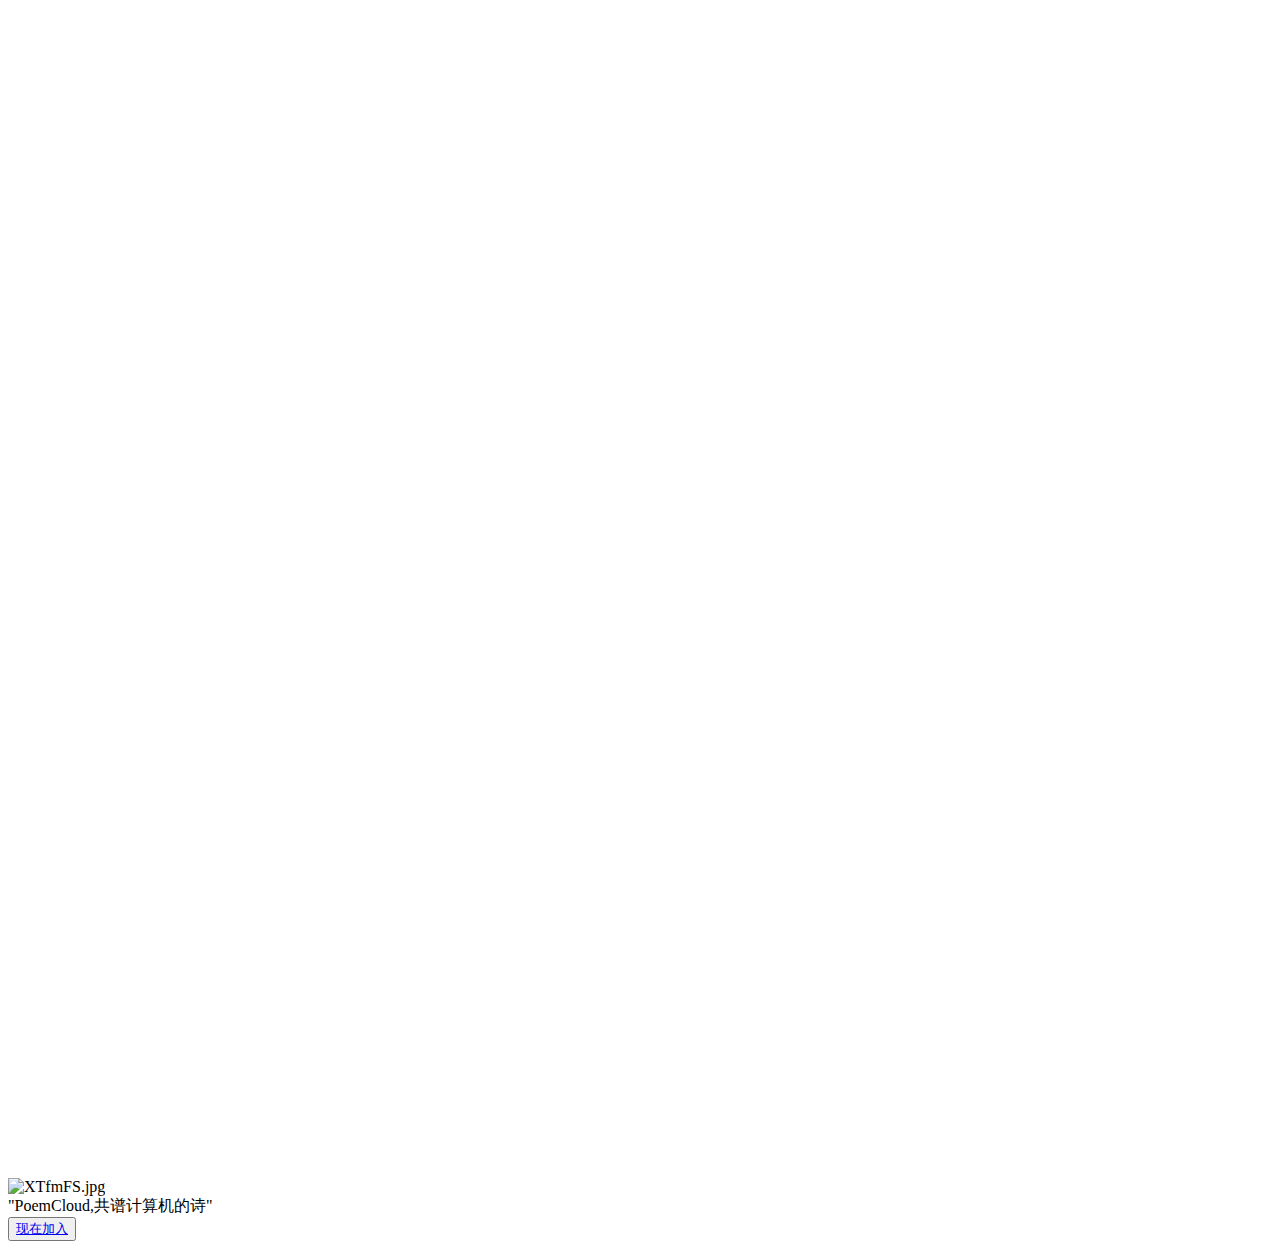
==== index.html @ 6cc9fa0d "Update index.html" ====
<!DOCTYPE html>
<html>
  <head>
    <link rel="shortcut icon" type="image/x-icon" href="/hydrogenMaple.ico?">
    <meta name="keywords" connect="PoemCloud">
    <meta name="describtion" connect="PoemCloud">
    <meta charset="utf-8">
    <title> PoemCloud </title>
  </head>
  <body>
    <div id="canvas_container" style="height: 100%; width: 100%;">
        <canvas id="background_drewer" width="1446" height="1166"></canvas>
    </div>
	  <img src="https://s1.ax1x.com/2022/06/15/XTfmFS.jpg" alt="XTfmFS.jpg" border="0" />
	  <div id="gradient">"PoemCloud,共谱计算机的诗"</div>
    <button id="button">
	    <a href="https://jq.qq.com/?_wv=1027&k=i4lsGoS9" target="_blank" class="black">现在加入</a>
    </button>
  </body>
</html>
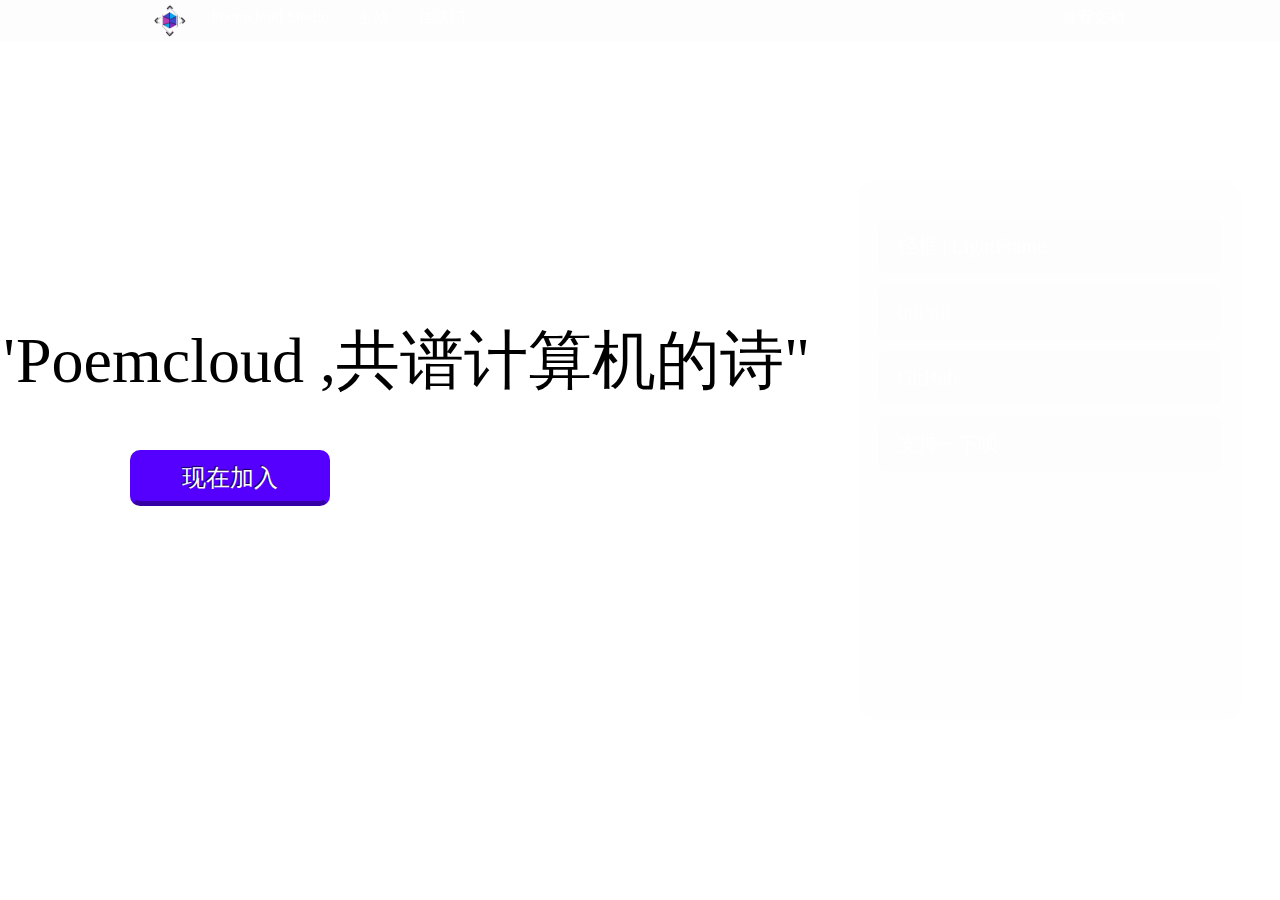
==== commit 57384010: "Update index.html" ====
--- a/index.html
+++ b/index.html
@@ -1,20 +1,58 @@
 <!DOCTYPE html>
 <html>
-  <head>
-    <link rel="shortcut icon" type="image/x-icon" href="/hydrogenMaple.ico?">
-    <meta name="keywords" connect="PoemCloud">
-    <meta name="describtion" connect="PoemCloud">
-    <meta charset="utf-8">
-    <title> PoemCloud </title>
-  </head>
-  <body>
-    <div id="canvas_container" style="height: 100%; width: 100%;">
-        <canvas id="background_drewer" width="1446" height="1166"></canvas>
-    </div>
-	  <img src="https://s1.ax1x.com/2022/06/15/XTfmFS.jpg" alt="XTfmFS.jpg" border="0" />
-	  <div id="gradient">"PoemCloud,共谱计算机的诗"</div>
-    <button id="button">
-	    <a href="https://jq.qq.com/?_wv=1027&k=i4lsGoS9" target="_blank" class="black">现在加入</a>
-    </button>
-  </body>
+
+<head>
+	<meta charset="UTF-8" />
+	<title>Poemcloud Studio</title>
+	<meta name="keywords" content="Poemcloud Studio" />
+	<meta name="description" content="Poemcloud的工作室" />
+	<link rel="icon" href="image/LOGO.png" />
+	<link rel="stylesheet" href="style/style.css" />
+	<script type="text/javascript" src="js/load.js"></script>
+	<link rel="stylesheet" href="creation/css/style.css" />
+
+</head>
+
+<body></body>
+<img src="http://dl.vertillusion.xyz/media/images/Vertillusion_Website/LitNight_mount.png" alt="" id="front-img">
+<div id="gradient">"Poemcloud ,共谱计算机的诗"</div>
+<button id="button">
+	<a href="https://jq.qq.com/?_wv=1027&k=gRffY0UM" target="_blank" class="white">现在加入</a>
+</button>
+</div>
+<div class="boxframe">
+	<div class="boxIframe">
+		<a href="https://lightframe.vertillusion.xyz">轻框 | LightFrame</a>
+	</div>
+	<div class="boxIframe">
+		<a href="https://space.bilibili.com/2065355854" target="_blank">bilibili</a>
+	</div>
+	<div class="boxIframe">
+		<a href="https://github.com/PnmrB" target="_blank">GitHub</a>
+	</div>
+	<div class="boxIframe">
+		<a href="https://afdian.net/@pnmr_hydrogenMaple" target="_blank">支持一下呗</a>
+	</div>
+</div>
+<div class="top">
+	<center>
+		<ul>
+			<li><img src="image/LOGO.png" width="32" height="32" /></li>
+			<li><a href="">Poemcloud Studio</a></li>
+			<li><a href="">主站</a></li>
+
+			<ri><a href="docs/index.html">查看文档</a></ri>
+			<li>
+				<a href="#">传送门</a>
+				<ul>
+					<li>
+						<a href="https://pnmrb.github.io/myself.html" style="color: #28e4da" ;>创作站</a>
+					</li>
+				</ul>
+			</li>
+		</ul>
+	</center>
+</div>
+</body>
+
 </html>
--- a/style/style.css
+++ b/style/style.css
@@ -0,0 +1,341 @@
+*{
+  margin: 0;
+  padding: 0;
+}
+body {
+  background:url("http://dl.vertillusion.xyz/media/images/Vertillusion_Website/LitNight_sky.png");
+  background-size: cover;
+  background-repeat: no-repeat;
+  background-attachment: fixed;
+  overflow: hidden;
+}
+#canvas_container{
+  position:absolute;
+  z-index: -1;
+
+}
+#front-img{
+  width: 100%;
+  position: fixed;
+  overflow: hidden;
+  bottom: 0;
+  
+}
+body,html{
+  height: 100%;
+}
+
+.top{
+  /* 设置宽度高度背景颜色 */
+  height: auto; /*高度改为自动高度*/
+  width:100%;
+  padding-top: 5px;
+  background:rgba(244,244,244,0.2);
+  position: fixed; /*固定在顶部*/
+  left:0;
+  top: 0;/*离顶部的距离为0*/
+  margin-bottom: 5px;
+  backdrop-filter:blur(4px);
+}
+.top ul {
+  /* 清除ul标签的默认样式 */
+  width: auto;
+  /*宽度也改为自动*/
+  list-style-type: none;
+  white-space: nowrap;
+  overflow: hidden;
+  margin-left: 12%;
+  /* margin-top: 0;          */
+  padding: 0;
+}
+
+.top li {
+  float: left;
+  /* 使li内容横向浮动，即横向排列  */
+  margin-right: 2%;
+  /* 两个li之间的距离*/
+  position: relative;
+  overflow: hidden;
+}
+
+.top li a {
+  /* 设置链接内容显示的格式*/
+  display: block;
+  /* 把链接显示为块元素可使整个链接区域可点击 */
+  color: white;
+  text-align: center;
+  padding: 3px;
+  overflow: hidden;
+  text-decoration: none;
+  /* 去除下划线 */
+}
+
+.top li a:hover {
+  /*background-color: #111;*/
+  -webkit-animation: scaleDraw 5s ease-in-out infinite;
+}
+
+.top ul li ul {
+  /* 设置二级菜单 */
+  margin-left: -0.2px;
+  border-radius: 15px;
+  background: rgba(60, 60, 60, 0.7);
+  position: relative;
+  display: none;
+  /* 默认隐藏二级菜单的内容 */
+}
+
+.top ul li ul li {
+  /* 二级菜单li内容的显示 */
+
+  float: none;
+  text-align: center;
+}
+
+.top ul li:hover ul {
+  /* 鼠标选中二级菜单内容时 */
+  animation: fade-in;
+  /*动画名称*/
+  animation-duration: 0.6s;
+  /*动画持续时间*/
+  -webkit-animation: fade-in 0.6s;
+  /*针对webkit内核*/
+  display: block;
+}
+
+.top ri {
+  float: right;
+  /* 使li内容横向浮动，即横向排列  */
+  margin-right: 13.5%;
+  /* 两个li之间的距离*/
+  position: relative;
+  overflow: hidden;
+}
+
+.top ri a {
+  /* 设置链接内容显示的格式*/
+  display: block;
+  /*把链接显示为块元素可使整个链接区域可点击 */
+  color: white;
+  text-align: center;
+  padding: 3px;
+  overflow: hidden;
+  text-decoration: none;
+  /* 去除下划线 */
+}
+
+.top ri a:hover {
+  -webkit-animation: scaleDraw 5s ease-in-out infinite;
+}
+
+
+input {
+  overflow: hidden;
+  width: 0;
+  height: 0;
+}
+.boxframe {
+  backdrop-filter: blur(10px);
+  position: absolute;
+  width: 30%;
+  height: 60%;
+  padding: 20px;
+  border-radius: 20px;
+  background: rgba(244, 244, 244, 0.1);
+  top: 50%;
+  right: 0%;
+  transform: translate(-10%, -50%);
+}
+
+.boxIframe {
+  /*backdrop-filter:blur(0px);*/
+  display: block;
+  position: relative;
+  font-size: 20px;
+  color: rgba(244, 244, 244, 1);
+  width: 100%;
+  height: 10% + 2;
+  vertical-align: middle;
+  line-height: 80%;
+  padding: 20px;
+  border-radius: 10px;
+  background: rgba(244, 244, 244, 0.1);
+  top: 8px;
+  margin-top: 10px;
+  /*top:50%;
+right:0%;
+transform: translate(-10%, -50%);*/
+}
+.white {
+  -webkit-text-decoration: none;
+  text-decoration: none;
+  color: #fff;
+}
+
+.white_B {
+  -webkit-text-decoration: none;
+  text-decoration: none;
+  position: absolute;
+  bottom: 40px;
+  left: 47.5%;
+  color: #fff;
+}
+
+#button {
+  font-family: "Gill Sans", "Gill Sans MT", Calibri, sans-serif;
+  position: absolute;
+  font-size: 1.5em;
+  text-transform: uppercase;
+  padding: 7px 20px;
+  left: 230px;
+  width: 200px;
+  margin-left: -100px;
+  top: 50%;
+  border-radius: 10px;
+  color: white;
+  text-shadow: -1px -1px 1px rgba(0, 0, 0, 0.8);
+  border: 5px solid transparent;
+  border-bottom-color: rgba(0, 0, 0, 0.35);
+  background: hsla(260, 100%, 50%, 1);
+  cursor: pointer;
+  -webkit-text-decoration: none;
+  text-decoration: none;
+  animation: pulse 1s infinite alternate;
+  transition: background 0.4s, border 0.2s, margin 0.2s;
+}
+
+#button:hover {
+  background: hsla(220, 100%, 60%, 1);
+  margin-top: -1px;
+
+  animation: none;
+}
+
+#button:active {
+  border-bottom-width: 0;
+  margin-top: 5px;
+}
+
+@keyframes pulse {
+  0% {
+    margin-top: 0px;
+  }
+
+  100% {
+    margin-top: 6px;
+  }
+}
+
+#gradient {
+  animation: change 5s infinite;
+  font-weight: 100;
+  font-family: Arial, Verdana, Sans-serif, HelveticaNeue LT 33 ThinEx;
+  -webkit-font-family: Arial, Verdana, Sans-serif, HelveticaNeue LT 33 ThinEx;
+}
+
+@keyframes change {
+  0% {
+    color: #ffffff;
+  }
+
+  50% {
+    color: #d0d0d0;
+  }
+
+  100% {
+    color: #ffffff;
+  }
+}
+@keyframes scaleDraw {
+  /*定义关键帧、scaleDrew是需要绑定到选择器的关键帧名称*/
+  0% {
+    transform: scale(1);
+    /*开始为原始大小*/
+  }
+
+  25% {
+    transform: scale(1.1);
+    /*放大1.1倍*/
+  }
+
+  50% {
+    transform: scale(1);
+  }
+
+  75% {
+    transform: scale(1.1);
+  }
+}
+
+ul li ul {
+  position: relative;
+  min-height: 5%;
+  font-family: "Helvetica Neue", "Segoe UI", Arial, sans-serif;
+  font-size: 17px;
+  line-height: 4;
+  -webkit-font-smoothing: antialiased;
+  -moz-osx-font-smoothing: grayscale;
+}
+#gradient {
+  overflow: hidden;
+  position: absolute;
+  left: 400px;
+  top: 40%;
+  font-size: 64px;
+  float: left;
+  /* 设置元素的相对于自身的偏移度为负50%(也就是元素自身尺寸的一半)*/
+  transform: translate(-50%, -50%);
+}
+
+@media (max-width: 1000px) {
+  box2 {
+    left: 34%;
+    font-size: 50px;
+  }
+
+  @keyframes fade-in {
+    0% {
+      opacity: 0;
+    }
+
+    /*过渡状态 透明度为0*/
+    40% {
+      opacity: 0;
+    }
+
+    /*过渡状态 透明度为0*/
+    100% {
+      opacity: 1;
+    }
+
+    /*结束状态 透明度为1*/
+  }
+
+  @-webkit-keyframes fade-in {
+    /*针对webkit内核*/
+    0% {
+      opacity: 0;
+    }
+
+    /*过渡状态 透明度为0*/
+    40% {
+      opacity: 0;
+    }
+
+    100% {
+      opacity: 1;
+    }
+  }
+
+  @keyframes move-appear {
+    from {
+      transform: translate(0, -10%);
+      opacity: 0;
+    }
+
+    to {
+      transform: translate(0, 0);
+      opacity: 1;
+    }
+  }
+}
--- a/creation/css/style.css
+++ b/creation/css/style.css
@@ -0,0 +1,135 @@
+*, *::before, *::after {
+  box-sizing: border-box;
+}
+a{text-decoration: none;color:#fff}   
+a:visited{text-decoration: none; color:#fff}    
+a:hover {text-decoration: none;color:#7493E4}    
+a:active{text-decoration:none;color:#fff}    
+.honeycomb {
+  display: flex;
+  flex-wrap: wrap;
+  list-style: none;
+  justify-content: center;
+  align-items: center;
+  max-width: 1200px;
+  margin: 0 auto;
+  padding: 0;
+  -webkit-transform: translateY(34.375px);
+          transform: translateY(34.375px);
+}
+.honeycomb-cell {
+  flex: 0 1 250px;
+  max-width: 250px;
+  height: 137.5px;
+  margin: 65.4761904762px 12.5px 25px;
+  position: relative;
+  padding: 0.5em;
+  text-align: center;
+  z-index: 1;
+}
+.honeycomb-cell__title {
+  height: 100%;
+  display: flex;
+  flex-direction: column;
+  justify-content: center;
+  -webkit-hyphens: auto;
+      -ms-hyphens: auto;
+          hyphens: auto;
+  word-break: break-word;
+  text-transform: uppercase;
+  color: #fff;
+  font-weight: 700;
+  font-size: 1.75em;
+  transition: opacity 350ms;
+}
+.honeycomb-cell__title > small {
+  font-weight: 300;
+  margin-top: 0.25em;
+}
+.honeycomb-cell__image {
+  -o-object-fit: cover;
+     object-fit: cover;
+  -o-object-position: center;
+     object-position: center;
+}
+.honeycomb-cell::before, .honeycomb-cell::after {
+  content: '';
+}
+.honeycomb-cell::before, .honeycomb-cell::after, .honeycomb-cell__image {
+  top: -50%;
+  left: 0;
+  width: 100%;
+  height: 200%;
+  display: block;
+  position: absolute;
+  -webkit-clip-path: polygon(50% 0%, 100% 25%, 100% 75%, 50% 100%, 0% 75%, 0% 25%);
+          clip-path: polygon(50% 0%, 100% 25%, 100% 75%, 50% 100%, 0% 75%, 0% 25%);
+  z-index: -1;
+}
+.honeycomb-cell::before {
+  background: #fff;
+  -webkit-transform: scale(1.055);
+          transform: scale(1.055);
+}
+.honeycomb-cell::after {
+  background: #798EA4;
+  opacity: 0.5;
+  transition: opacity 350ms;
+}
+.honeycomb-cell:hover .honeycomb-cell__title {
+  opacity: 0.75;
+}
+.honeycomb-cell:hover::before {
+  background: #603CBA;
+}
+.honeycomb-cell:hover::after {
+  opacity: 0;
+}
+.honeycomb__placeholder {
+  display: none;
+  opacity: 0;
+  width: 250px;
+  margin: 0 12.5px;
+}
+
+@media (max-width: 550px) {
+  .honeycomb-cell {
+    margin: 81.25px 25px;
+  }
+}
+@media (min-width: 550px) and (max-width: 825px) {
+  .honeycomb-cell:nth-child(3n) {
+    margin-right: calc(50% - 125px);
+    margin-left: calc(50% - 125px);
+  }
+
+  .honeycomb__placeholder:nth-child(3n + 5) {
+    display: block;
+  }
+}
+@media (min-width: 825px) and (max-width: 1100px) {
+  .honeycomb-cell:nth-child(5n + 4) {
+    margin-left: calc(50% - 275px);
+  }
+
+  .honeycomb-cell:nth-child(5n + 5) {
+    margin-right: calc(50% - 275px);
+  }
+
+  .honeycomb__placeholder:nth-child(5n), .honeycomb__placeholder:nth-child(5n + 3) {
+    display: block;
+  }
+}
+@media (min-width: 1100px) {
+  .honeycomb-cell:nth-child(7n + 5) {
+    margin-left: calc(50% - 400px);
+  }
+
+  .honeycomb-cell:nth-child(7n + 7), .honeycomb-cell:nth-child(7n + 5):nth-last-child(2) {
+    margin-right: calc(50% - 400px);
+  }
+
+  .honeycomb__placeholder:nth-child(7n + 7), .honeycomb__placeholder:nth-child(7n + 9), .honeycomb__placeholder:nth-child(7n + 11) {
+    display: block;
+  }
+}
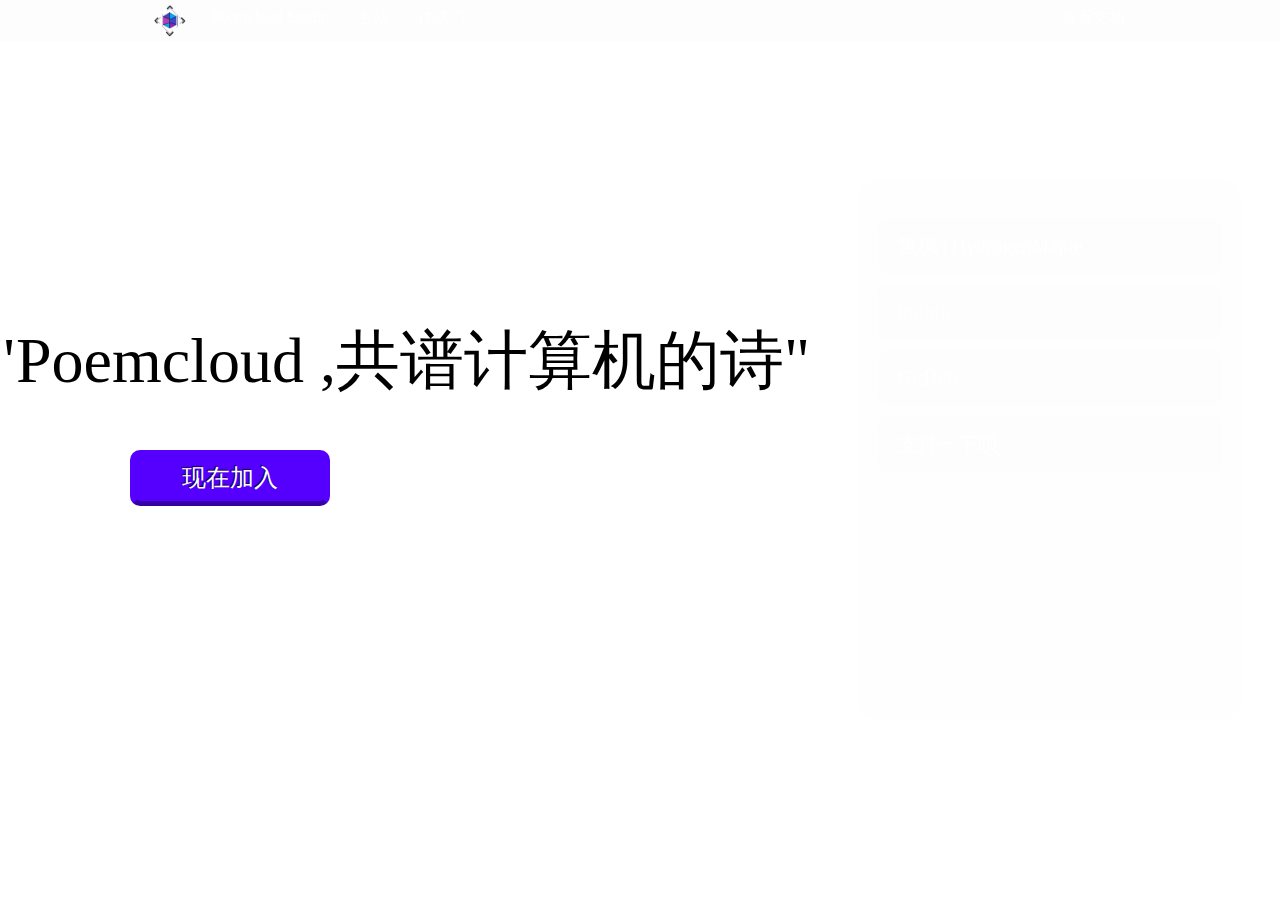
==== commit af36b64f: "Update index.html" ====
--- a/index.html
+++ b/index.html
@@ -22,7 +22,7 @@
 </div>
 <div class="boxframe">
 	<div class="boxIframe">
-		<a href="https://lightframe.vertillusion.xyz">轻框 | LightFrame</a>
+		<a href="/HydrogenMaple">氢枫 | HydrogenMaple</a>
 	</div>
 	<div class="boxIframe">
 		<a href="https://space.bilibili.com/2065355854" target="_blank">bilibili</a>
@@ -48,6 +48,9 @@
 					<li>
 						<a href="https://pnmrb.github.io/myself.html" style="color: #28e4da" ;>创作站</a>
 					</li>
+					<li>
+						<a href="miscellaneous/paperMC.html" style="color: #5f16e4" ;>paperMC</a>
+					</li>
 				</ul>
 			</li>
 		</ul>
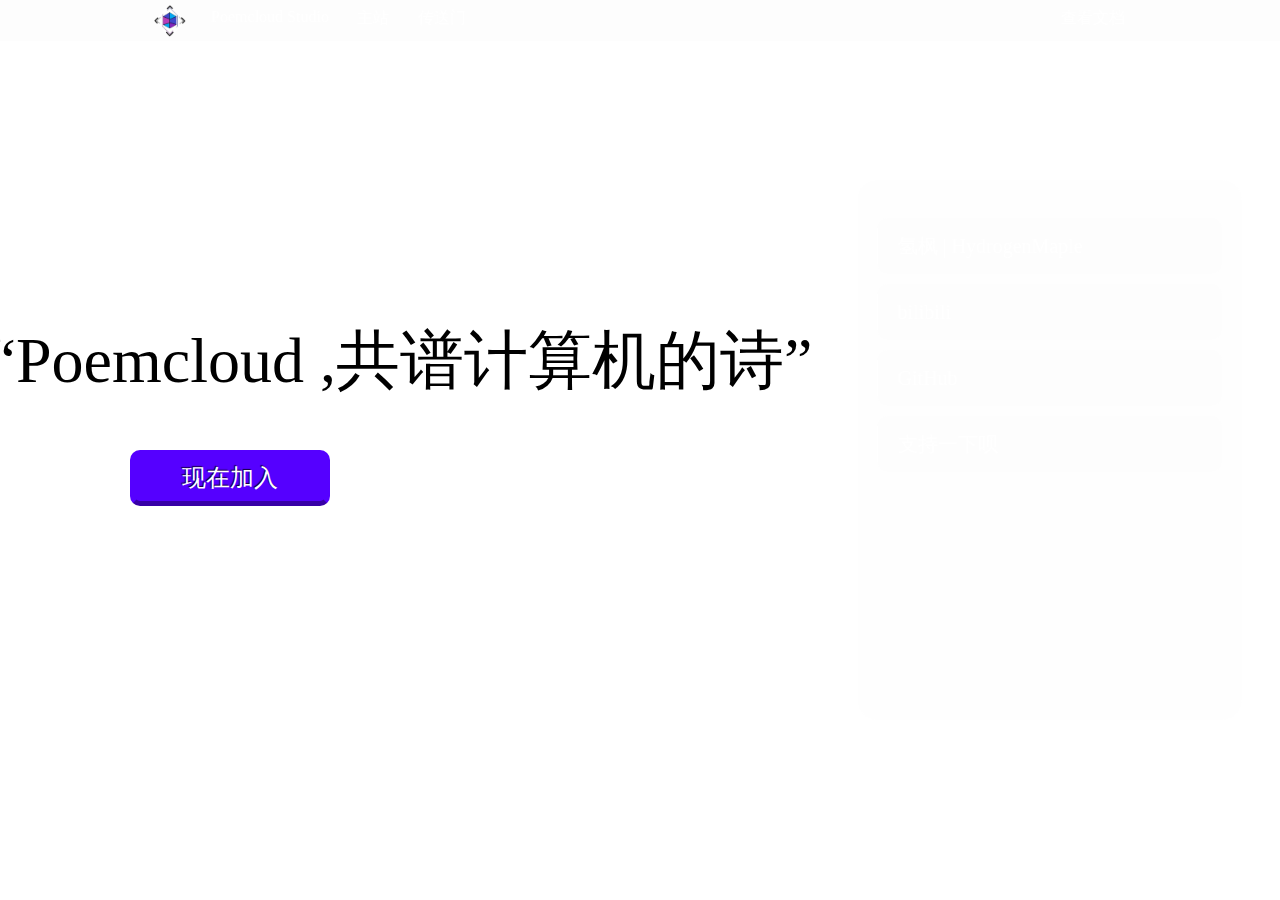
==== commit 1d4d7e88: "Update index.html" ====
--- a/index.html
+++ b/index.html
@@ -15,7 +15,7 @@
 
 <body></body>
 <img src="http://dl.vertillusion.xyz/media/images/Vertillusion_Website/LitNight_mount.png" alt="" id="front-img">
-<div id="gradient">"Poemcloud ,共谱计算机的诗"</div>
+<div id="gradient">“Poemcloud ,共谱计算机的诗”</div>
 <button id="button">
 	<a href="https://jq.qq.com/?_wv=1027&k=gRffY0UM" target="_blank" class="white">现在加入</a>
 </button>
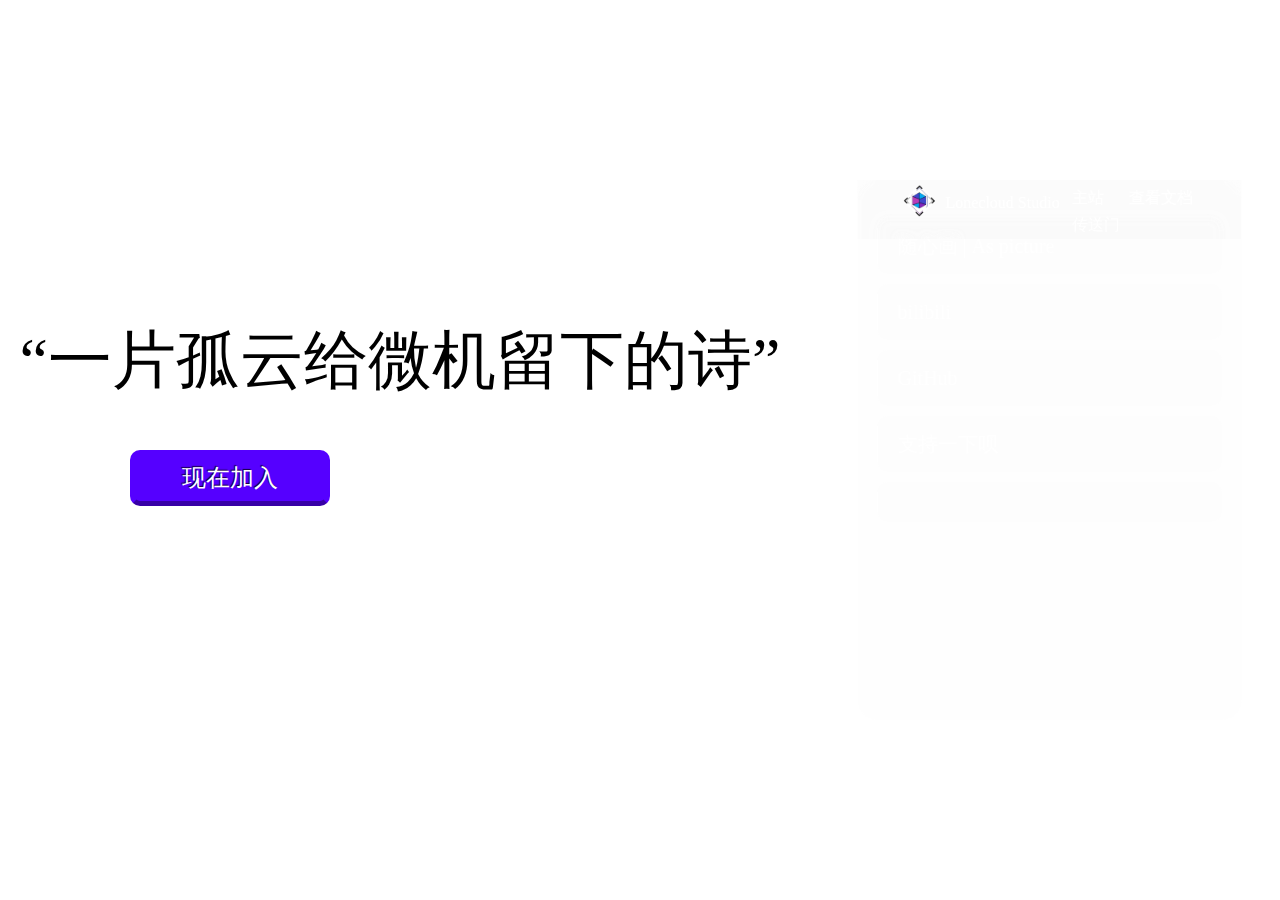
==== commit ea234084: "Update index.html" ====
--- a/index.html
+++ b/index.html
@@ -3,9 +3,9 @@
 
 <head>
 	<meta charset="UTF-8" />
-	<title>Poemcloud Studio</title>
-	<meta name="keywords" content="Poemcloud Studio" />
-	<meta name="description" content="Poemcloud的工作室" />
+	<title>Lonecloud Studio</title>
+	<meta name="keywords" content="Lonecloud Studio" />
+	<meta name="description" content="Lonecloud的工作室" />
 	<link rel="icon" href="image/LOGO.png" />
 	<link rel="stylesheet" href="style/style.css" />
 	<script type="text/javascript" src="js/load.js"></script>
@@ -13,16 +13,15 @@
 
 </head>
 
-<body></body>
-<img src="http://dl.vertillusion.xyz/media/images/Vertillusion_Website/LitNight_mount.png" alt="" id="front-img">
-<div id="gradient">“Poemcloud ,共谱计算机的诗”</div>
+<body>
+<img src="/image/R-C.png" alt="" id="front-img">
+<div id="gradient">“一片孤云给微机留下的诗”</div>
 <button id="button">
 	<a href="https://jq.qq.com/?_wv=1027&k=gRffY0UM" target="_blank" class="white">现在加入</a>
 </button>
-</div>
 <div class="boxframe">
 	<div class="boxIframe">
-		<a href="/HydrogenMaple">氢枫 | HydrogenMaple</a>
+		<a href="/As_picture">随心画 | As picture</a>
 	</div>
 	<div class="boxIframe">
 		<a href="https://space.bilibili.com/2065355854" target="_blank">bilibili</a>
@@ -31,14 +30,16 @@
 		<a href="https://github.com/PnmrB" target="_blank">GitHub</a>
 	</div>
 	<div class="boxIframe">
-		<a href="https://afdian.net/@pnmr_hydrogenMaple" target="_blank">支持一下呗</a>
+		<a href="https://afdian.net/@a-lonecloud" target="_blank">支持一下呗</a>
 	</div>
+	<div class="boxIframe">
+		<a href="/CoCloud">
 </div>
 <div class="top">
 	<center>
 		<ul>
 			<li><img src="image/LOGO.png" width="32" height="32" /></li>
-			<li><a href="">Poemcloud Studio</a></li>
+			<li><a href="">Lonecloud Studio</a></li>
 			<li><a href="">主站</a></li>
 
 			<ri><a href="docs/index.html">查看文档</a></ri>
@@ -46,7 +47,7 @@
 				<a href="#">传送门</a>
 				<ul>
 					<li>
-						<a href="https://pnmrb.github.io/myself.html" style="color: #28e4da" ;>创作站</a>
+						<a href="myself.html" style="color: #28e4da" ;>创作站</a>
 					</li>
 					<li>
 						<a href="miscellaneous/paperMC.html" style="color: #5f16e4" ;>paperMC</a>
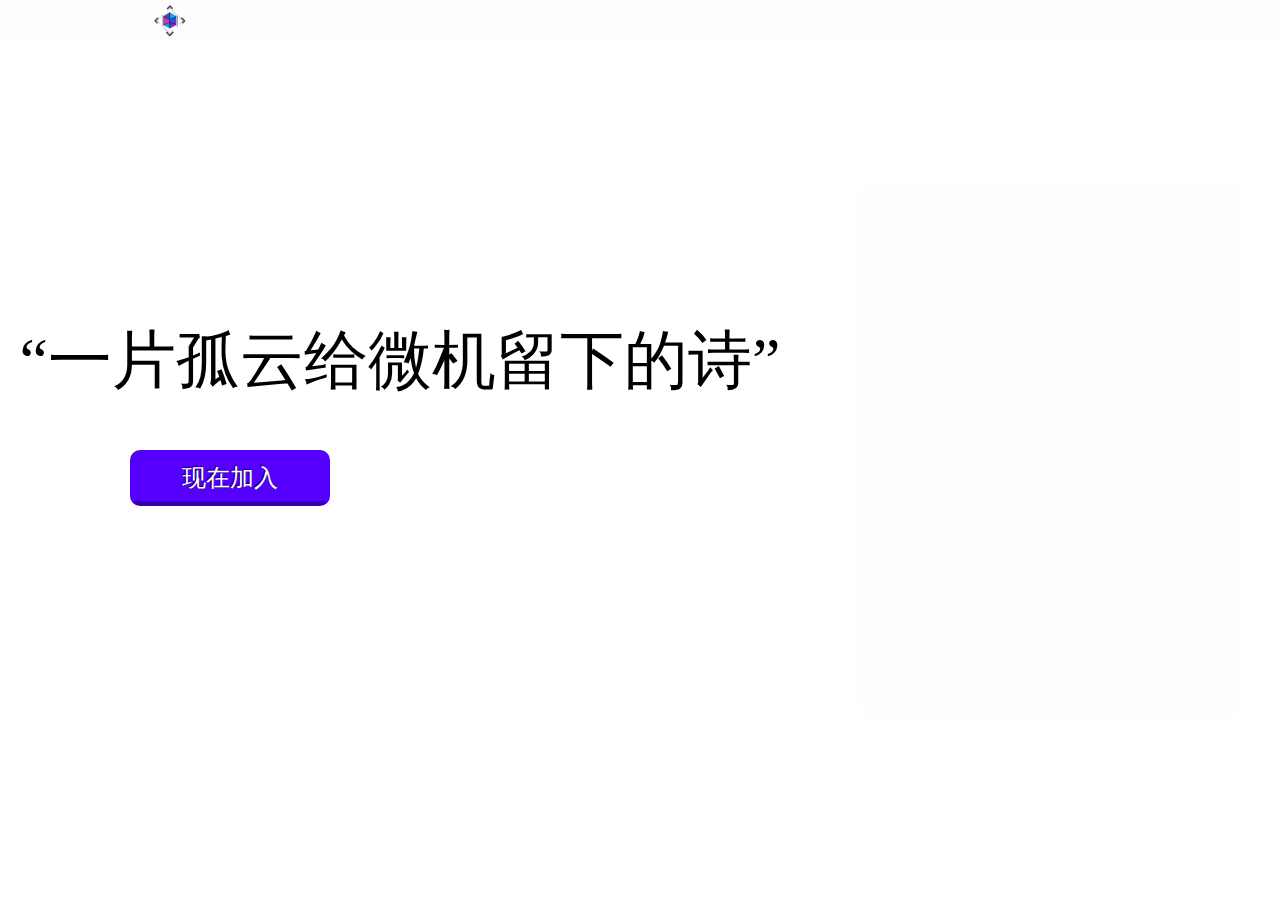
==== commit 1a4d98e3: "Update index.html" ====
--- a/index.html
+++ b/index.html
@@ -19,22 +19,6 @@
 <button id="button">
 	<a href="https://jq.qq.com/?_wv=1027&k=gRffY0UM" target="_blank" class="white">现在加入</a>
 </button>
-<div class="boxframe">
-	<div class="boxIframe">
-		<a href="/As_picture">随心画 | As picture</a>
-	</div>
-	<div class="boxIframe">
-		<a href="https://space.bilibili.com/2065355854" target="_blank">bilibili</a>
-	</div>
-	<div class="boxIframe">
-		<a href="https://github.com/PnmrB" target="_blank">GitHub</a>
-	</div>
-	<div class="boxIframe">
-		<a href="https://afdian.net/@a-lonecloud" target="_blank">支持一下呗</a>
-	</div>
-	<div class="boxIframe">
-		<a href="/CoCloud">
-</div>
 <div class="top">
 	<center>
 		<ul>
@@ -57,6 +41,23 @@
 		</ul>
 	</center>
 </div>
+<div class="boxframe">
+	<div class="boxIframe">
+		<a href="/As_picture">随心画 | As picture</a>
+	</div>
+	<div class="boxIframe">
+		<a href="https://space.bilibili.com/2065355854" target="_blank">bilibili</a>
+	</div>
+	<div class="boxIframe">
+		<a href="https://github.com/PnmrB" target="_blank">GitHub</a>
+	</div>
+	<div class="boxIframe">
+		<a href="https://afdian.net/@a-lonecloud" target="_blank">支持一下呗</a>
+	</div>
+	<div class="boxIframe">
+		<a href="/CoCloud" target="_blank">钴云</a>
+</div>
+
 </body>
 
 </html>
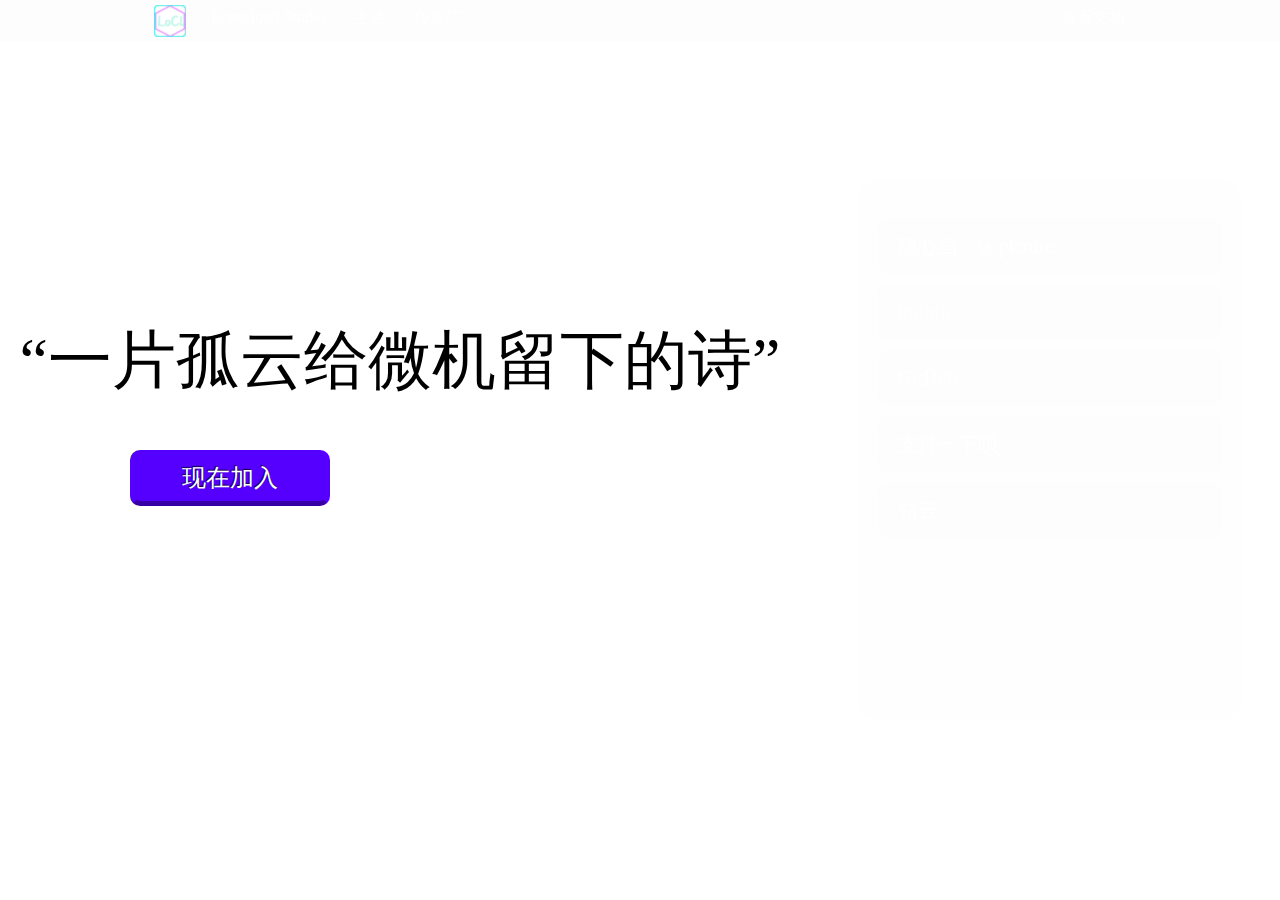
==== commit 71654d60: "Update index.html" ====
--- a/index.html
+++ b/index.html
@@ -43,7 +43,7 @@
 </div>
 <div class="boxframe">
 	<div class="boxIframe">
-		<a href="/As_picture">随心画 | As picture</a>
+		<a href="/As-picture">随心画 | As picture</a>
 	</div>
 	<div class="boxIframe">
 		<a href="https://space.bilibili.com/2065355854" target="_blank">bilibili</a>
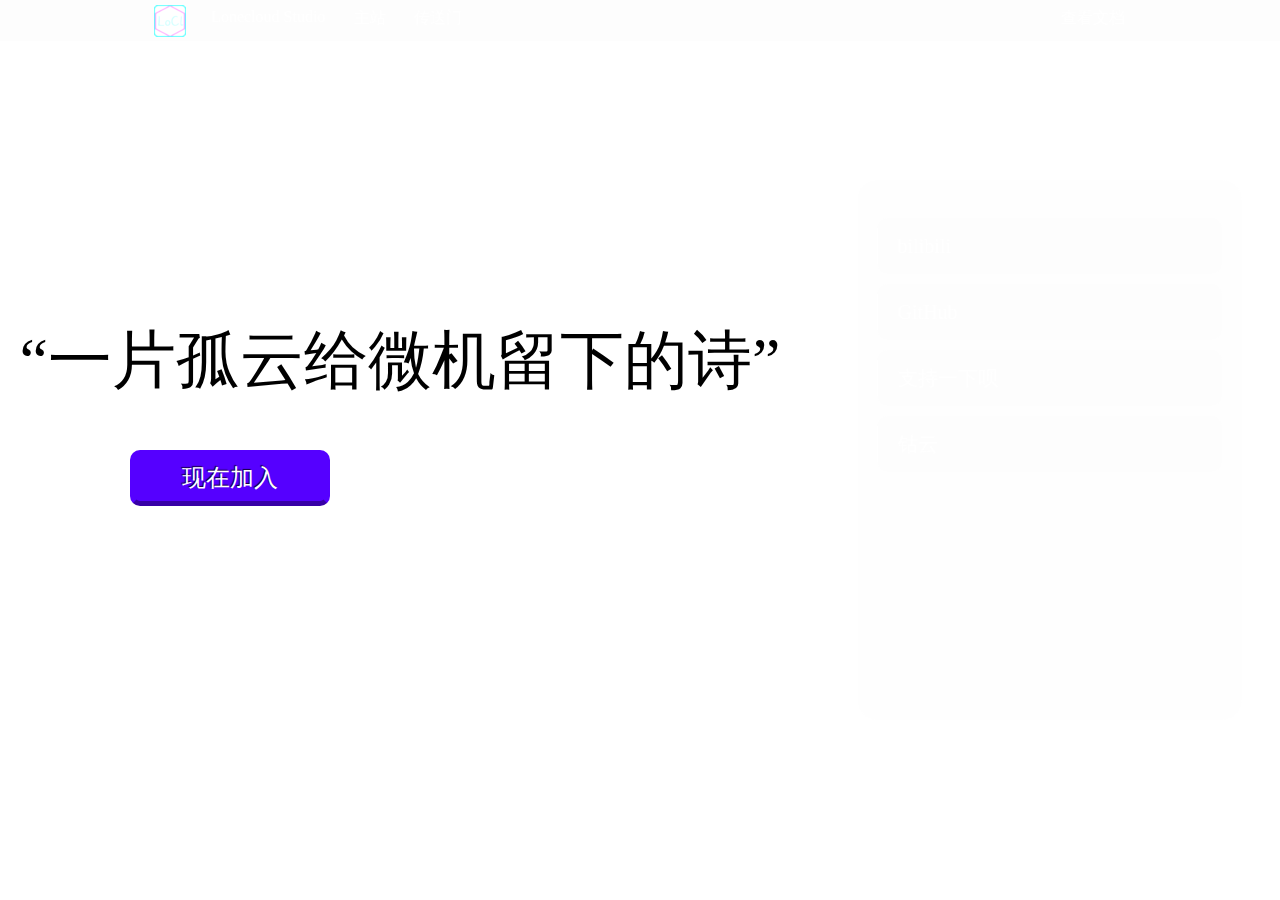
==== commit 0f1cf9dc: "Update index.html" ====
--- a/index.html
+++ b/index.html
@@ -14,7 +14,6 @@
 </head>
 
 <body>
-<img src="/image/R-C.png" alt="" id="front-img">
 <div id="gradient">“一片孤云给微机留下的诗”</div>
 <button id="button">
 	<a href="https://jq.qq.com/?_wv=1027&k=gRffY0UM" target="_blank" class="white">现在加入</a>
@@ -43,9 +42,6 @@
 </div>
 <div class="boxframe">
 	<div class="boxIframe">
-		<a href="/As-picture">随心画 | As picture</a>
-	</div>
-	<div class="boxIframe">
 		<a href="https://space.bilibili.com/2065355854" target="_blank">bilibili</a>
 	</div>
 	<div class="boxIframe">
